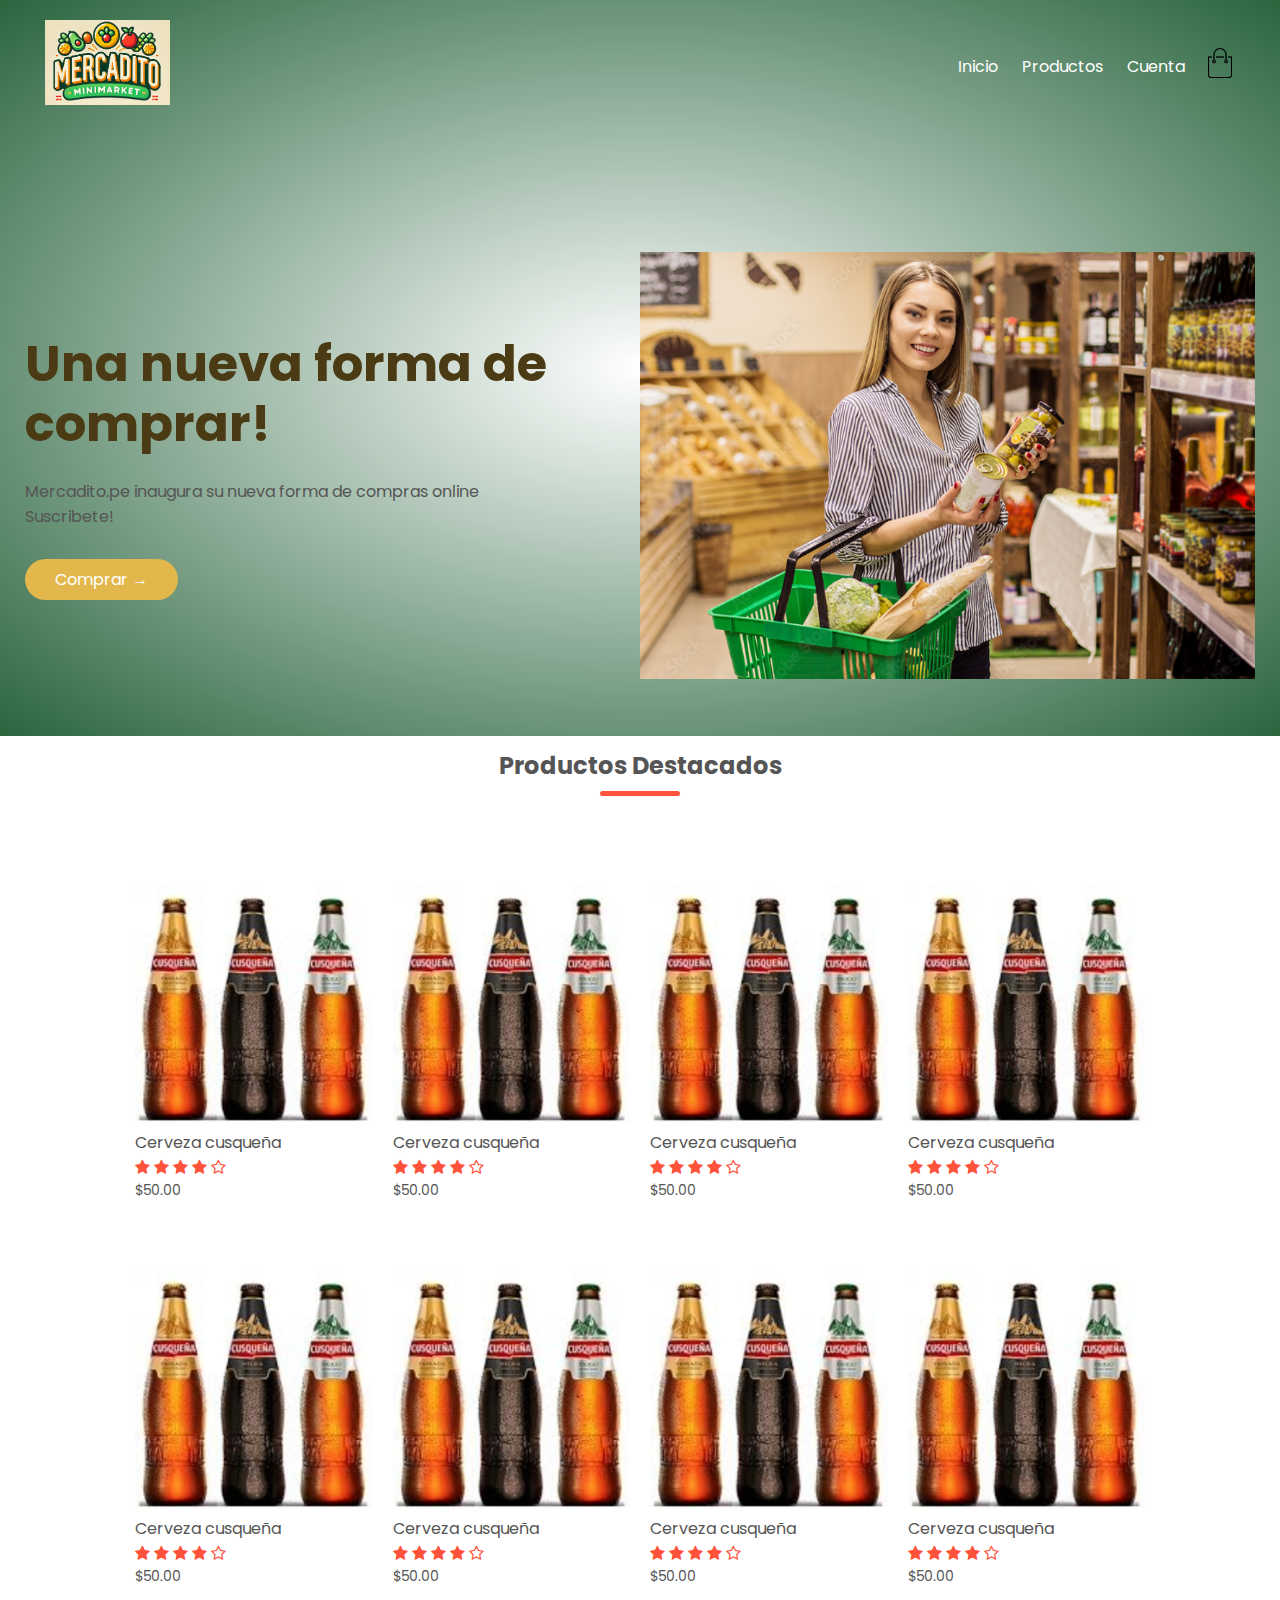
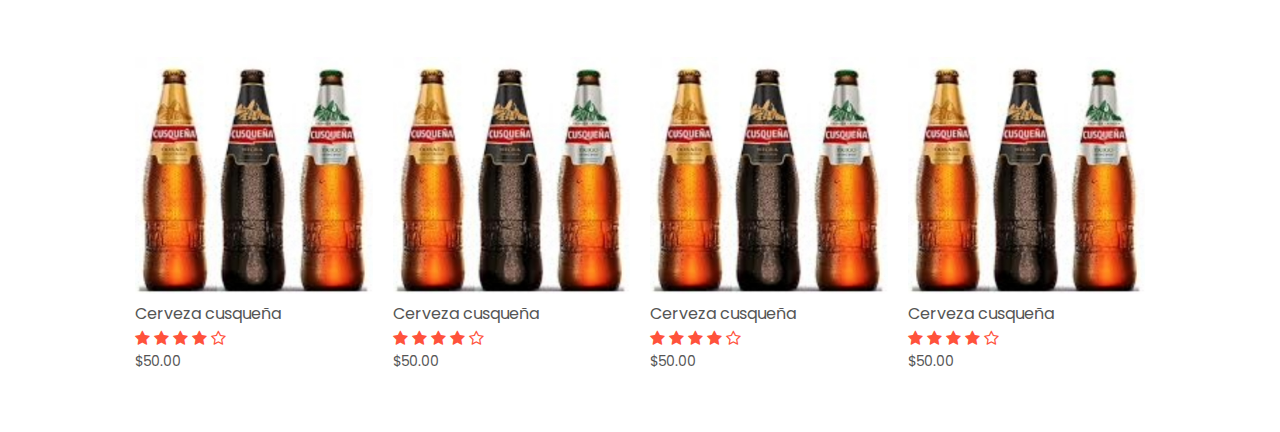
==== index.html @ 27a2b7d8 "se añadio la seccion de productos destacados, se altero el CSS para que pueda funcionar de acuerdo a" ====
<!DOCTYPE html>
<html lang="en">

<head>
    <meta charset="UTF-8">
    <meta name="viewport" content="width=device-width, initial-scale=1.0">
    <title>RedStore | Ecommerce Website Design</title>
    <link rel="stylesheet" href="style.css">
    <link href="https://fonts.googleapis.com/css2?family=Poppins:wght@300;400;500;600;700&display=swap"
        rel="stylesheet">
    <link rel="stylesheet" href="https://stackpath.bootstrapcdn.com/font-awesome/4.7.0/css/font-awesome.min.css">
</head>

<body>
    
    <div class="header">
        <div class="container">
            <div class="navbar">
                <div class="logo">
                    <a href="index.html"><img src="img/logo_corto.png" alt="logo" width="125px"></a>
                </div>
                <nav>
                    <ul id="MenuItems">
                        <li><a href="index.html">Inicio</a></li>
                        <li><a href="products.html">Productos</a></li>
                        <li><a href="account.html">Cuenta</a></li>
                    </ul>
                </nav>
                <a href="cart.html"><img src="img/cart.png" width="30px" height="30px"></a>
                <img src="img/menu.png" class="menu-icon" onclick="menutoggle()">
            </div>
            <div class="row">
                <div class="col-2">
                    <h1>Una nueva forma de comprar!</h1>
                    <p>Mercadito.pe inaugura su nueva forma de compras online<p>Suscribete!</p></p>
                    <a href="" class="btn">Comprar &#8594;</a>
                </div>
                <div class="col-2">
                    <img src="img/senora_comprando.png">
                </div>
            </div>
        </div>
    </div>

<!-- Featured Products -->

<div class="small-container">
    <h2 class="title">Productos Destacados</h2>
    <div class="row">
        <div class="col-4">
            <a href="product_details.html"><img src="img/cervezas.jpg"></a>
            <h4>Cerveza cusqueña</h4>
            <div class="rating">
                <i class="fa fa-star"></i>
                <i class="fa fa-star"></i>
                <i class="fa fa-star"></i>
                <i class="fa fa-star"></i>
                <i class="fa fa-star-o"></i>
            </div>
            <p>$50.00</p>
        </div>
        <div class="col-4">
            <a href="product_details.html"><img src="img/cervezas.jpg"></a>
            <h4>Cerveza cusqueña</h4>
            <div class="rating">
                <i class="fa fa-star"></i>
                <i class="fa fa-star"></i>
                <i class="fa fa-star"></i>
                <i class="fa fa-star"></i>
                <i class="fa fa-star-o"></i>
            </div>
            <p>$50.00</p>
        </div>
        <div class="col-4">
            <a href="product_details.html"><img src="img/cervezas.jpg"></a>
            <h4>Cerveza cusqueña</h4>
            <div class="rating">
                <i class="fa fa-star"></i>
                <i class="fa fa-star"></i>
                <i class="fa fa-star"></i>
                <i class="fa fa-star"></i>
                <i class="fa fa-star-o"></i>
            </div>
            <p>$50.00</p>
        </div>
        <div class="col-4">
            <a href="product_details.html"><img src="img/cervezas.jpg"></a>
            <h4>Cerveza cusqueña</h4>
            <div class="rating">
                <i class="fa fa-star"></i>
                <i class="fa fa-star"></i>
                <i class="fa fa-star"></i>
                <i class="fa fa-star"></i>
                <i class="fa fa-star-o"></i>
            </div>
            <p>$50.00</p>
        </div>
    </div>

    <div class="row">
        <div class="col-4">
            <a href="product_details.html"><img src="img/cervezas.jpg"></a>
            <h4>Cerveza cusqueña</h4>
            <div class="rating">
                <i class="fa fa-star"></i>
                <i class="fa fa-star"></i>
                <i class="fa fa-star"></i>
                <i class="fa fa-star"></i>
                <i class="fa fa-star-o"></i>
            </div>
            <p>$50.00</p>
        </div>
        <div class="col-4">
            <a href="product_details.html"><img src="img/cervezas.jpg"></a>
            <h4>Cerveza cusqueña</h4>
            <div class="rating">
                <i class="fa fa-star"></i>
                <i class="fa fa-star"></i>
                <i class="fa fa-star"></i>
                <i class="fa fa-star"></i>
                <i class="fa fa-star-o"></i>
            </div>
            <p>$50.00</p>
        </div>
        <div class="col-4">
            <a href="product_details.html"><img src="img/cervezas.jpg"></a>
            <h4>Cerveza cusqueña</h4>
            <div class="rating">
                <i class="fa fa-star"></i>
                <i class="fa fa-star"></i>
                <i class="fa fa-star"></i>
                <i class="fa fa-star"></i>
                <i class="fa fa-star-o"></i>
            </div>
            <p>$50.00</p>
        </div>
        <div class="col-4">
            <a href="product_details.html"><img src="img/cervezas.jpg"></a>
            <h4>Cerveza cusqueña</h4>
            <div class="rating">
                <i class="fa fa-star"></i>
                <i class="fa fa-star"></i>
                <i class="fa fa-star"></i>
                <i class="fa fa-star"></i>
                <i class="fa fa-star-o"></i>
            </div>
            <p>$50.00</p>
        </div>
    </div>
    <div class="row">
        <div class="col-4">
            <a href="product_details.html"><img src="img/cervezas.jpg"></a>
            <h4>Cerveza cusqueña</h4>
            <div class="rating">
                <i class="fa fa-star"></i>
                <i class="fa fa-star"></i>
                <i class="fa fa-star"></i>
                <i class="fa fa-star"></i>
                <i class="fa fa-star-o"></i>
            </div>
            <p>$50.00</p>
        </div>
        <div class="col-4">
            <a href="product_details.html"><img src="img/cervezas.jpg"></a>
            <h4>Cerveza cusqueña</h4>
            <div class="rating">
                <i class="fa fa-star"></i>
                <i class="fa fa-star"></i>
                <i class="fa fa-star"></i>
                <i class="fa fa-star"></i>
                <i class="fa fa-star-o"></i>
            </div>
            <p>$50.00</p>
        </div>
        <div class="col-4">
            <a href="product_details.html"><img src="img/cervezas.jpg"></a>
            <h4>Cerveza cusqueña</h4>
            <div class="rating">
                <i class="fa fa-star"></i>
                <i class="fa fa-star"></i>
                <i class="fa fa-star"></i>
                <i class="fa fa-star"></i>
                <i class="fa fa-star-o"></i>
            </div>
            <p>$50.00</p>
        </div>
        <div class="col-4">
            <a href="product_details.html"><img src="img/cervezas.jpg"></a>
            <h4>Cerveza cusqueña</h4>
            <div class="rating">
                <i class="fa fa-star"></i>
                <i class="fa fa-star"></i>
                <i class="fa fa-star"></i>
                <i class="fa fa-star"></i>
                <i class="fa fa-star-o"></i>
            </div>
            <p>$50.00</p>
        </div>
    </div>
</div>


    <!-- javascript -->

    <script>
        var MenuItems = document.getElementById("MenuItems");
        MenuItems.style.maxHeight = "0px";
        function menutoggle() {
            if (MenuItems.style.maxHeight == "0px") {
                MenuItems.style.maxHeight = "200px"
            }
            else {
                MenuItems.style.maxHeight = "0px"
            }
        }
    </script>

</body>

</html>
---- style.css ----
*{
    margin: 0;
    padding: 0;
    box-sizing: border-box;
}

body{
    font-family: 'Poppins', sans-serif;
}

.navbar
{
    display: flex;
    align-items: center;
    padding: 20px;
}

nav{
    flex: 1;
    text-align: right;
}
nav ul{
    display: inline-block;
    list-style-type: none;
}
nav ul li{
    display: inline-block;
    margin-right: 20px;
}
a{
    text-decoration: none;
    color: white;
}
p{
    color: #555;
}
.container{
    max-width: 1300px;
    margin: auto;
    padding-left: 25px;
    padding-right: 25px;
}
.row{
    display: flex;
    align-items: center;
    flex-wrap: wrap;
    justify-content: space-around;
}
.col-2{
    flex-basis: 50%;
    min-width: 300px;
}
.col-2 img{
    max-width: 100%;
    padding: 50px 0;
}
.col-2 h1{
    font-size: 50px;
    line-height: 60px;
    margin: 25px 0;
    color: #4b3b14;
}
.btn{
    display: inline-block;
    background: #E2B84C;
    color: white;
    padding: 8px 30px;
    margin: 30px 0;
    border-radius: 30px;
    transition: background 0.5s;
}
.btn:hover{
    background: #563434;
}
.header{
    background: radial-gradient(#fff,#2A653E);
}
.header .row{
    margin-top: 70px;
}
.categories{
    margin: 70px 0;
}
.col-3{
    flex-basis: 30%;
    min-width: 250px;
    margin-bottom: 30px;
}
.col-3 img{
    width: 100%;
}
.small-container{
    max-width: 1080px;
    margin: auto;
    padding-left: 25px;
    padding-right: 25px;
}
.col-4{
    flex-basis: 25%;
    padding: 10px;
    min-width: 200px;
    margin-bottom: 50px;
    transition: transform 0.5s;
}
.col-4 img{
    width: 100%;
}
.title{
    text-align: center;
    margin: 0 auto 80px;
    position: relative;
    line-height: 60px;
    color: #555;
}
.title::after{
    content: '';
    background: #ff523b;
    width: 80px;
    height: 5px;
    border-radius: 5px;
    position: absolute;
    bottom: 0;
    left: 50%;
    transform: translateX(-50%);
}
h4{
    color: #555;
    font-weight: normal;
}
.col-4 p{
    font-size: 14px;
}
.rating .fa{
    color: #ff523b;
}
.col-4:hover{
    transform: translateY(-5px);
}
/* Offer */
.offer{
    background: radial-gradient(#fff, #ffd6d6);
    margin-top: 80px;
    padding: 30px 0;
}
.col-2 .offer-img{
    padding: 50px;
}
small{
    color: #555;
}

/* Testimonial */
.testimonial{
    margin-top: 100px;
}
.testimonial .col-3{
    text-align: center;
    padding: 40px 20px;
    box-shadow: 0 0 20px 0px rgba(0, 0, 0, 0.1);
    cursor: pointer;
    transition: transform 0.5s;
}
.testimonial .col-3 img{
    width: 50px;
    margin-top: 20px;
    border-radius: 50%;
}
.testimonial .col-3:hover{
    transform: translateY(-10px);
}
.fa.fa-quote-left{
    font-size: 34px;
    color: #ff523b;
}
.col-3 p{
    font-size: 12px;
    margin: 12px 0;
    color: #777;
}
.testimonial .col-3 h3{
    font-weight: 600;
    color: #555;
    font-size: 16px;
}
/* Brands */
.brands{
    margin: 100px auto;
}
.col-5{
    width: 160px;
}
.col-5 img{
    width: 100%;
    cursor: pointer;
    filter: grayscale(100%);
}
.col-5 img:hover{
    filter: grayscale(0);
}
/* Footer */
.footer{
    background: black;
    color: #8a8a8a;
    font-size: 14px;
    padding: 60px 0 20px;
}
.footer p{
    color: #8a8a8a;
}
.footer h3{
    color: #fff;
    margin-bottom: 20px;
}
.footer-col-1, .footer-col-2, .footer-col-3, .footer-col-4{
    min-width: 250px;
    margin-bottom: 20px;
}
.footer-col-1{
    flex-basis: 30%;
}
.footer-col-2{
    flex: 1;
    text-align: center;
}
.footer-col-2 img{
    width: 180px;
    margin-bottom: 20px;
}
.footer-col-3, .footer-col-4{
    flex-basis: 12%;
    text-align: center;
}
ul{
    list-style-type: none;
}
.app-logo{
    margin-top: 20px;
}
.app-logo img{
    width: 140px;
}
.footer hr{
    border: none;
    background: #b5b5b5;
    height: 1px;
    margin: 20px 0;
}
.copyright{
    text-align: center;
}
.menu-icon{
    width: 28px;
    margin-left: 20px;
    display: none;
}

/* All Products */
.row-2{
    justify-content: space-between;
    margin: 100px auto 50px;
}
select{
    border: 1px solid #ff523b;
    padding: 5px;
}
select:focus{
    outline: none;
}
.page-btn{
    margin: 0 auto 80px;
}
.page-btn span{
    display: inline-block;
    border: 1px solid #ff523b;
    margin-left: 10px;
    width: 40px;
    height: 40px;
    text-align: center;
    line-height: 40px;
    cursor: pointer;
}
.page-btn span:hover{
    background: #ff523b;
    color: white;
}

/* Single Product */
.single-product{
    margin-top: 80px;
}
.single-product .col-2 img{
    padding: 0;
}
.single-product .col-2{
    padding: 20px;
}
.single-product h4{
    margin: 20px 0;
    font-size: 22px;
    font-weight: bold;
}
.single-product select{
    display: block;
    padding: 10px;
    margin-top: 20px;
}
.single-product input{
    width: 50px;
    height: 40px;
    padding-left: 10px;
    font-size: 20px;
    margin-left: 10px;
    border: 1px solid #ff523b;
    margin-right: 10px;
}
input:focus{
    outline: none;
}
.single-product .fa{
    color: #ff523b;
    margin-left: 10px;
}
.small-img-row{
    display: flex;
    justify-content: space-between;
}
.small-img-col{
    flex-basis: 24%;
    cursor: pointer;
}

/* Cart Items */
.cart-page{
    margin: 80px auto;
}
table{
    width: 100%;
    border-collapse: collapse;
}
.cart-info{
    display: flex;
    flex-wrap: wrap;
}
th{
    text-align: left;
    padding: 5px;
    color: #fff;
    background: #ff523b;
    font-weight: normal;
}
td{
    padding: 10px 5px;
}
td input{
    width: 40px;
    height: 30px;
    padding: 5px;
}
td a{
    color: #ff523b;
    font-size: 12px;
}
td img{
    width: 80px;
    height: 80px;
    margin-right: 10px;
}
.total-price{
    display: flex;
    justify-content: flex-end;
}
.total-price table{
    border-top: 3px solid #ff523b;
    width: 100%;
    max-width: 400px;
}
td:last-child{
    text-align: right;
}
th:last-child{
    text-align: right;
}

/* Account page */
.account-page{
    padding: 50px 0;
    background: radial-gradient(#fff, #ffd6d6);
}
.form-container{
    background: #fff;
    width: 300px;
    height: 400px;
    position: relative;
    text-align: center;
    padding: 20px 0;
    margin: auto;
    box-shadow: 0 0 20px 0px rgba(0, 0, 0, 0.1);
    overflow: hidden;
}
.form-container span{
    font-weight: bold;
    padding: 0 10px;
    color: #555;
    cursor: pointer;
    width: 100px;
    display: inline-block;
}
.form-btn{
    display: inline-block;
}
.form-container form{
    max-width: 300px;
    padding: 0 20px;
    position: absolute;
    top: 130px;
    transition: transform 1s;
}
form input{
    width: 100%;
    height: 30px;
    margin: 10px 0;
    padding: 0 10px;
    border: 1px solid #ccc;
}
form .btn{
    width: 100%;
    border: none;
    cursor: pointer;
    margin: 10px 0;
}
form .btn:focus{
    outline: none;
}
#LoginForm{
    left: -300px;
}
#RegForm{
    left: 0;
}
form a{
    font-size: 12px;
}
#Indicator{
    width: 100px;
    border: none;
    background: #ff523b;
    height: 3px;
    margin-top: 8px;
    transform: translateX(100px);
    transition: transform 1s;
}

/* Media query for menu */
@media only screen and (max-width: 800px){

    nav ul{
        position: absolute;
        top: 70px;
        left: 0;
        background: #333;
        width: 100%;
        overflow: hidden;
        transition: max-height 0.5s;
    }
    nav ul li{
        display: block;
        margin-right: 50px;
        margin-top: 10px;
        margin-bottom: 10px;
    }
    nav ul li a{
        color: white;
    }
    .menu-icon{
        display: block;
        cursor: pointer;
    }
}

/* Media query for 600 screen size */
@media only screen and (max-width: 600px){

    .row{
        text-align: center;
    }
    .col-2, .col-3, .col-4{
        flex-basis: 100%;
    }
    .single-product .row{
        text-align: left;
    }
    .single-product .col-2{
        padding: 20px 0;
    }
    .single-product h1{
        font-size: 26px;
        line-height: 32px;
    }
    .cart-info p{
        display: none;
    }
}
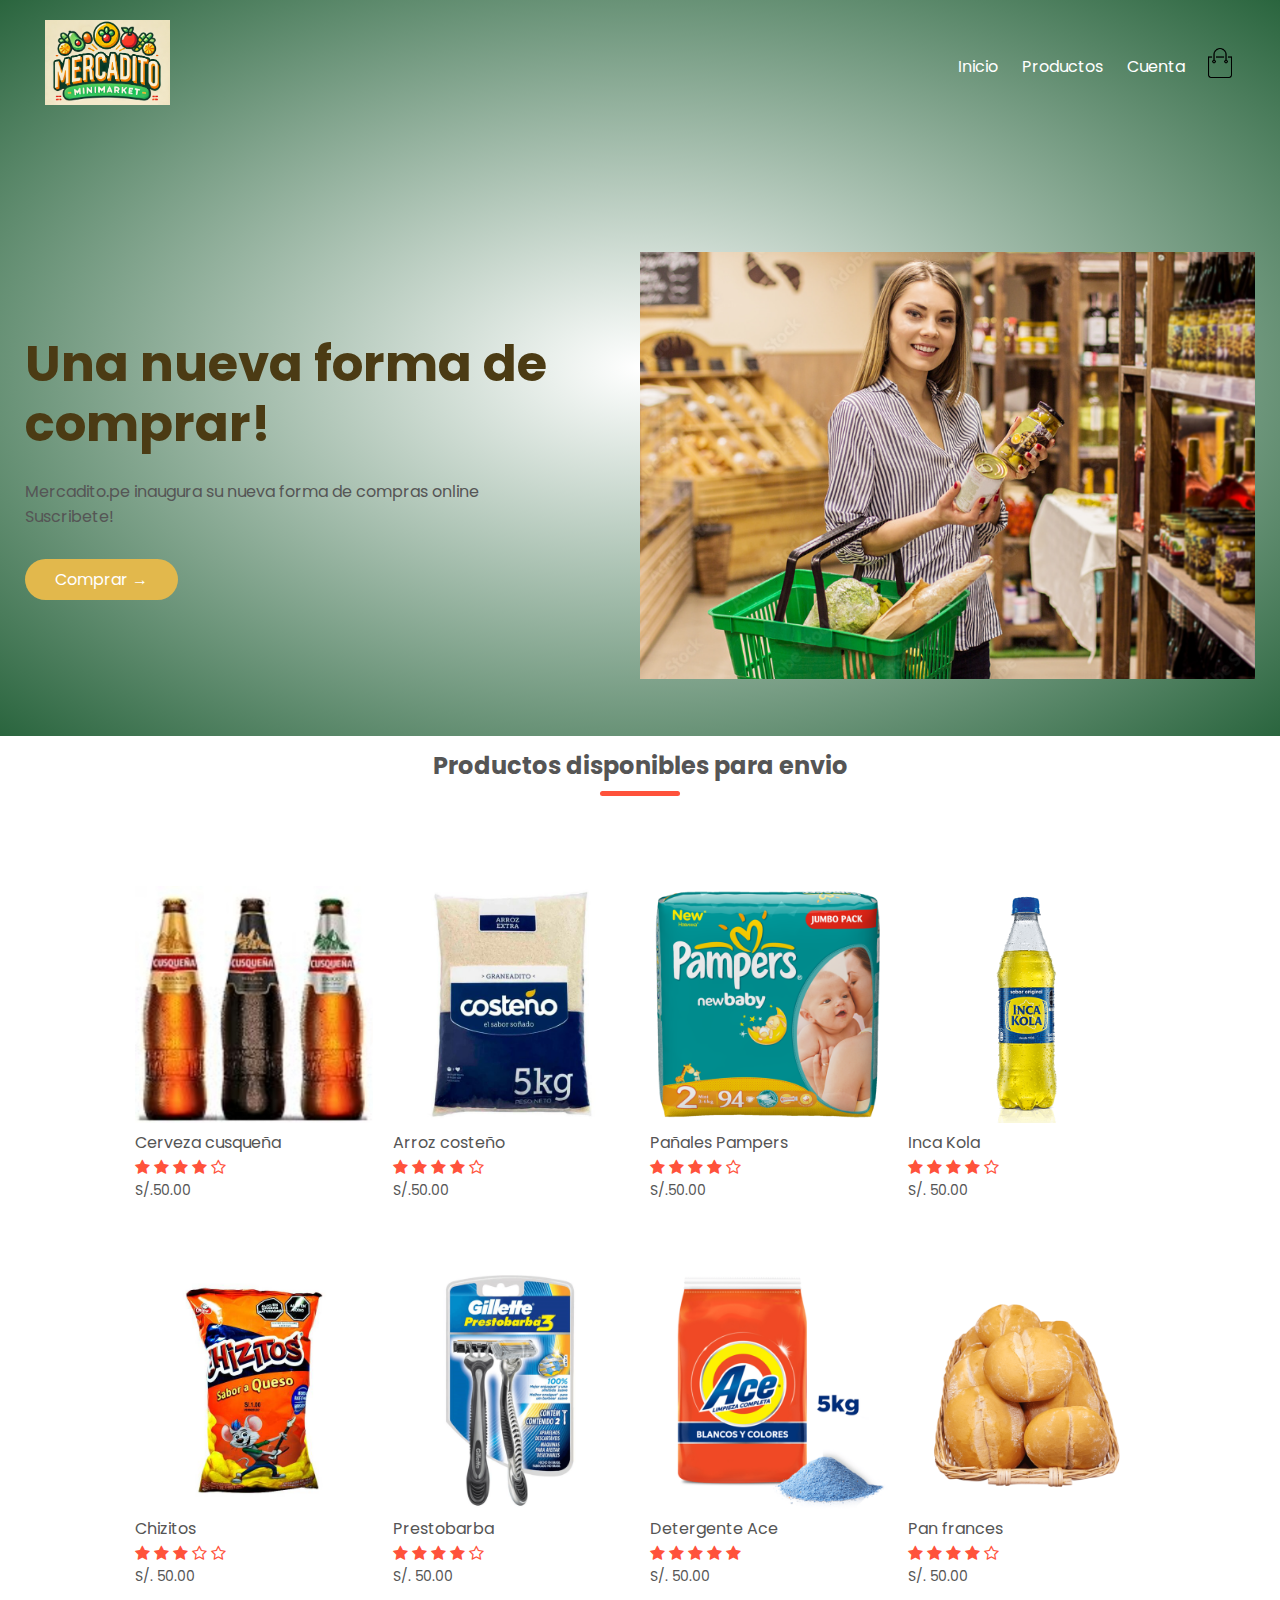
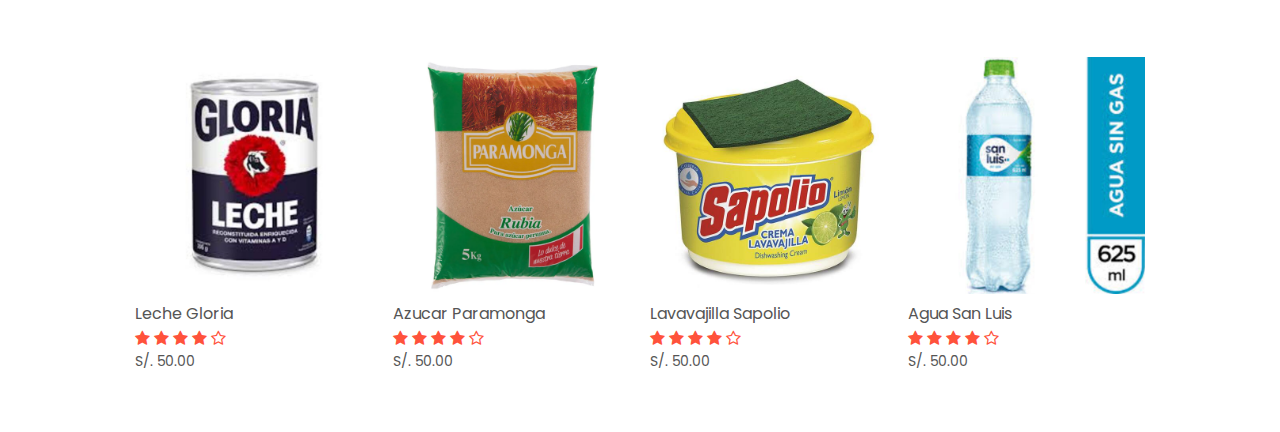
==== commit 9049cec1: "se añadieron nuevas imagenes para completar los productos, se cambiaron los titulos y temporalmente " ====
--- a/index.html
+++ b/index.html
@@ -4,7 +4,7 @@
 <head>
     <meta charset="UTF-8">
     <meta name="viewport" content="width=device-width, initial-scale=1.0">
-    <title>RedStore | Ecommerce Website Design</title>
+    <title>mercadito.pe</title>
     <link rel="stylesheet" href="style.css">
     <link href="https://fonts.googleapis.com/css2?family=Poppins:wght@300;400;500;600;700&display=swap"
         rel="stylesheet">
@@ -45,7 +45,7 @@
 <!-- Featured Products -->
 
 <div class="small-container">
-    <h2 class="title">Productos Destacados</h2>
+    <h2 class="title">Productos disponibles para envio</h2>
     <div class="row">
         <div class="col-4">
             <a href="product_details.html"><img src="img/cervezas.jpg"></a>
@@ -57,144 +57,144 @@
                 <i class="fa fa-star"></i>
                 <i class="fa fa-star-o"></i>
             </div>
-            <p>$50.00</p>
-        </div>
-        <div class="col-4">
-            <a href="product_details.html"><img src="img/cervezas.jpg"></a>
-            <h4>Cerveza cusqueña</h4>
-            <div class="rating">
-                <i class="fa fa-star"></i>
-                <i class="fa fa-star"></i>
-                <i class="fa fa-star"></i>
-                <i class="fa fa-star"></i>
-                <i class="fa fa-star-o"></i>
-            </div>
-            <p>$50.00</p>
-        </div>
-        <div class="col-4">
-            <a href="product_details.html"><img src="img/cervezas.jpg"></a>
-            <h4>Cerveza cusqueña</h4>
-            <div class="rating">
-                <i class="fa fa-star"></i>
-                <i class="fa fa-star"></i>
-                <i class="fa fa-star"></i>
-                <i class="fa fa-star"></i>
-                <i class="fa fa-star-o"></i>
-            </div>
-            <p>$50.00</p>
-        </div>
-        <div class="col-4">
-            <a href="product_details.html"><img src="img/cervezas.jpg"></a>
-            <h4>Cerveza cusqueña</h4>
-            <div class="rating">
-                <i class="fa fa-star"></i>
-                <i class="fa fa-star"></i>
-                <i class="fa fa-star"></i>
-                <i class="fa fa-star"></i>
-                <i class="fa fa-star-o"></i>
-            </div>
-            <p>$50.00</p>
+            <p>S/.50.00</p>
+        </div>
+        <div class="col-4">
+            <a href="product_details.html"><img src="img/arroz.jpg"></a>
+            <h4>Arroz costeño</h4>
+            <div class="rating">
+                <i class="fa fa-star"></i>
+                <i class="fa fa-star"></i>
+                <i class="fa fa-star"></i>
+                <i class="fa fa-star"></i>
+                <i class="fa fa-star-o"></i>
+            </div>
+            <p>S/.50.00</p>
+        </div>
+        <div class="col-4">
+            <a href="product_details.html"><img src="img/pampers.png"></a>
+            <h4>Pañales Pampers</h4>
+            <div class="rating">
+                <i class="fa fa-star"></i>
+                <i class="fa fa-star"></i>
+                <i class="fa fa-star"></i>
+                <i class="fa fa-star"></i>
+                <i class="fa fa-star-o"></i>
+            </div>
+            <p>S/.50.00</p>
+        </div>
+        <div class="col-4">
+            <a href="product_details.html"><img src="img/inca kola.png"></a>
+            <h4>Inca Kola</h4>
+            <div class="rating">
+                <i class="fa fa-star"></i>
+                <i class="fa fa-star"></i>
+                <i class="fa fa-star"></i>
+                <i class="fa fa-star"></i>
+                <i class="fa fa-star-o"></i>
+            </div>
+            <p>S/. 50.00</p>
         </div>
     </div>
 
     <div class="row">
         <div class="col-4">
-            <a href="product_details.html"><img src="img/cervezas.jpg"></a>
-            <h4>Cerveza cusqueña</h4>
-            <div class="rating">
-                <i class="fa fa-star"></i>
-                <i class="fa fa-star"></i>
-                <i class="fa fa-star"></i>
-                <i class="fa fa-star"></i>
-                <i class="fa fa-star-o"></i>
-            </div>
-            <p>$50.00</p>
-        </div>
-        <div class="col-4">
-            <a href="product_details.html"><img src="img/cervezas.jpg"></a>
-            <h4>Cerveza cusqueña</h4>
-            <div class="rating">
-                <i class="fa fa-star"></i>
-                <i class="fa fa-star"></i>
-                <i class="fa fa-star"></i>
-                <i class="fa fa-star"></i>
-                <i class="fa fa-star-o"></i>
-            </div>
-            <p>$50.00</p>
-        </div>
-        <div class="col-4">
-            <a href="product_details.html"><img src="img/cervezas.jpg"></a>
-            <h4>Cerveza cusqueña</h4>
-            <div class="rating">
-                <i class="fa fa-star"></i>
-                <i class="fa fa-star"></i>
-                <i class="fa fa-star"></i>
-                <i class="fa fa-star"></i>
-                <i class="fa fa-star-o"></i>
-            </div>
-            <p>$50.00</p>
-        </div>
-        <div class="col-4">
-            <a href="product_details.html"><img src="img/cervezas.jpg"></a>
-            <h4>Cerveza cusqueña</h4>
-            <div class="rating">
-                <i class="fa fa-star"></i>
-                <i class="fa fa-star"></i>
-                <i class="fa fa-star"></i>
-                <i class="fa fa-star"></i>
-                <i class="fa fa-star-o"></i>
-            </div>
-            <p>$50.00</p>
+            <a href="product_details.html"><img src="img/chizitos.jpg"></a>
+            <h4>Chizitos</h4>
+            <div class="rating">
+                <i class="fa fa-star"></i>
+                <i class="fa fa-star"></i>
+                <i class="fa fa-star"></i>
+                <i class="fa fa-star-o"></i>
+                <i class="fa fa-star-o"></i>
+            </div>
+            <p>S/. 50.00</p>
+        </div>
+        <div class="col-4">
+            <a href="product_details.html"><img src="img/gillete.png"></a>
+            <h4>Prestobarba</h4>
+            <div class="rating">
+                <i class="fa fa-star"></i>
+                <i class="fa fa-star"></i>
+                <i class="fa fa-star"></i>
+                <i class="fa fa-star"></i>
+                <i class="fa fa-star-o"></i>
+            </div>
+            <p>S/. 50.00</p>
+        </div>
+        <div class="col-4">
+            <a href="product_details.html"><img src="img/ace.png"></a>
+            <h4>Detergente Ace</h4>
+            <div class="rating">
+                <i class="fa fa-star"></i>
+                <i class="fa fa-star"></i>
+                <i class="fa fa-star"></i>
+                <i class="fa fa-star"></i>
+                <i class="fa fa-star"></i>
+            </div>
+            <p>S/. 50.00</p>
+        </div>
+        <div class="col-4">
+            <a href="product_details.html"><img src="img/pan.png"></a>
+            <h4>Pan frances</h4>
+            <div class="rating">
+                <i class="fa fa-star"></i>
+                <i class="fa fa-star"></i>
+                <i class="fa fa-star"></i>
+                <i class="fa fa-star"></i>
+                <i class="fa fa-star-o"></i>
+            </div>
+            <p>S/. 50.00</p>
         </div>
     </div>
     <div class="row">
         <div class="col-4">
-            <a href="product_details.html"><img src="img/cervezas.jpg"></a>
-            <h4>Cerveza cusqueña</h4>
-            <div class="rating">
-                <i class="fa fa-star"></i>
-                <i class="fa fa-star"></i>
-                <i class="fa fa-star"></i>
-                <i class="fa fa-star"></i>
-                <i class="fa fa-star-o"></i>
-            </div>
-            <p>$50.00</p>
-        </div>
-        <div class="col-4">
-            <a href="product_details.html"><img src="img/cervezas.jpg"></a>
-            <h4>Cerveza cusqueña</h4>
-            <div class="rating">
-                <i class="fa fa-star"></i>
-                <i class="fa fa-star"></i>
-                <i class="fa fa-star"></i>
-                <i class="fa fa-star"></i>
-                <i class="fa fa-star-o"></i>
-            </div>
-            <p>$50.00</p>
-        </div>
-        <div class="col-4">
-            <a href="product_details.html"><img src="img/cervezas.jpg"></a>
-            <h4>Cerveza cusqueña</h4>
-            <div class="rating">
-                <i class="fa fa-star"></i>
-                <i class="fa fa-star"></i>
-                <i class="fa fa-star"></i>
-                <i class="fa fa-star"></i>
-                <i class="fa fa-star-o"></i>
-            </div>
-            <p>$50.00</p>
-        </div>
-        <div class="col-4">
-            <a href="product_details.html"><img src="img/cervezas.jpg"></a>
-            <h4>Cerveza cusqueña</h4>
-            <div class="rating">
-                <i class="fa fa-star"></i>
-                <i class="fa fa-star"></i>
-                <i class="fa fa-star"></i>
-                <i class="fa fa-star"></i>
-                <i class="fa fa-star-o"></i>
-            </div>
-            <p>$50.00</p>
+            <a href="product_details.html"><img src="img/leche.jpeg"></a>
+            <h4>Leche Gloria</h4>
+            <div class="rating">
+                <i class="fa fa-star"></i>
+                <i class="fa fa-star"></i>
+                <i class="fa fa-star"></i>
+                <i class="fa fa-star"></i>
+                <i class="fa fa-star-o"></i>
+            </div>
+            <p>S/. 50.00</p>
+        </div>
+        <div class="col-4">
+            <a href="product_details.html"><img src="img/azucar.png"></a>
+            <h4>Azucar Paramonga</h4>
+            <div class="rating">
+                <i class="fa fa-star"></i>
+                <i class="fa fa-star"></i>
+                <i class="fa fa-star"></i>
+                <i class="fa fa-star"></i>
+                <i class="fa fa-star-o"></i>
+            </div>
+            <p>S/. 50.00</p>
+        </div>
+        <div class="col-4">
+            <a href="product_details.html"><img src="img/sapolio.jpg"></a>
+            <h4>Lavavajilla Sapolio</h4>
+            <div class="rating">
+                <i class="fa fa-star"></i>
+                <i class="fa fa-star"></i>
+                <i class="fa fa-star"></i>
+                <i class="fa fa-star"></i>
+                <i class="fa fa-star-o"></i>
+            </div>
+            <p>S/. 50.00</p>
+        </div>
+        <div class="col-4">
+            <a href="product_details.html"><img src="img/agua.jpeg"></a>
+            <h4>Agua San Luis</h4>
+            <div class="rating">
+                <i class="fa fa-star"></i>
+                <i class="fa fa-star"></i>
+                <i class="fa fa-star"></i>
+                <i class="fa fa-star"></i>
+                <i class="fa fa-star-o"></i>
+            </div>
+            <p>S/. 50.00</p>
         </div>
     </div>
 </div>
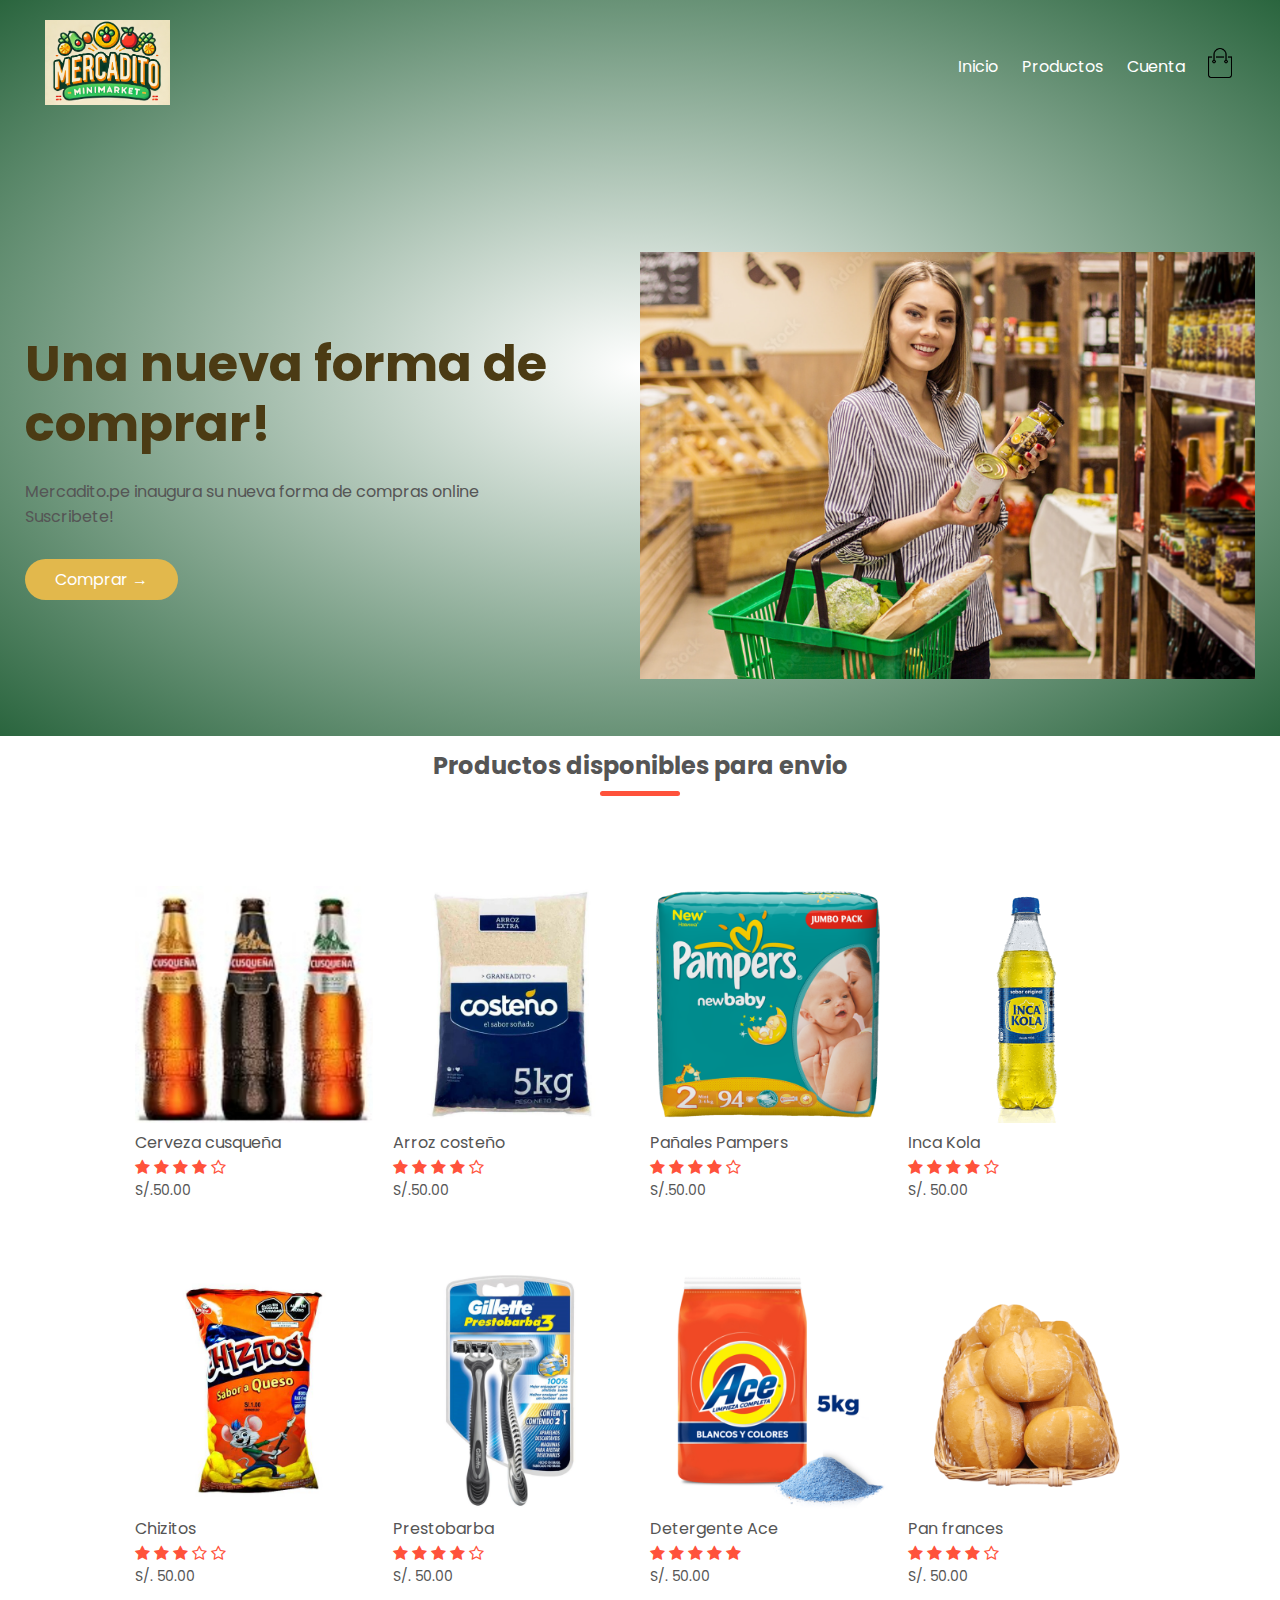
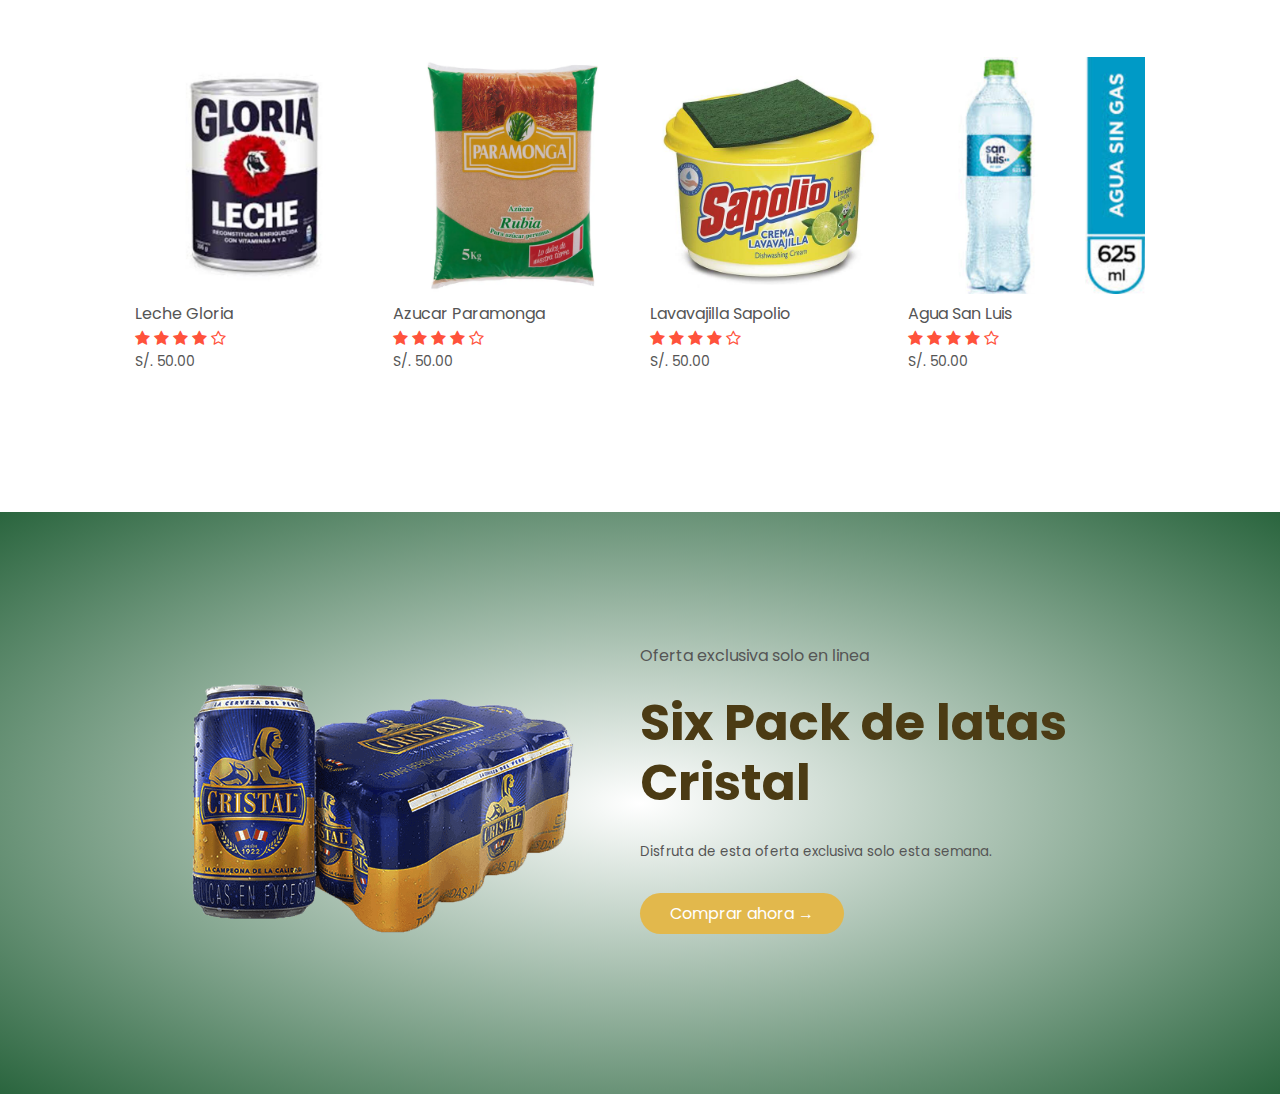
==== commit 6238190a: "se agrego el div de ofertas, se descargo la imagen que servira para esa parte y se corrigio/añadio e" ====
--- a/index.html
+++ b/index.html
@@ -198,7 +198,22 @@
         </div>
     </div>
 </div>
-
+    <!-- Offer -->
+    <div class="offer">
+        <div class="small-container">
+            <div class="row">
+                <div class="col-2">
+                    <img src="img/sixpack.png" class="offer-img">
+                </div>
+                <div class="col-2">
+                    <p>Oferta exclusiva solo en linea</p>
+                    <h1>Six Pack de latas Cristal</h1>
+                    <small>Disfruta de esta oferta exclusiva solo esta semana.<br></small>
+                    <a href="products.html" class="btn">Comprar ahora &#8594;</a>
+                </div>
+            </div>
+        </div>
+    </div>
 
     <!-- javascript -->
 
--- a/style.css
+++ b/style.css
@@ -138,7 +138,7 @@
 }
 /* Offer */
 .offer{
-    background: radial-gradient(#fff, #ffd6d6);
+    background: radial-gradient(#fff, #2A653E);
     margin-top: 80px;
     padding: 30px 0;
 }
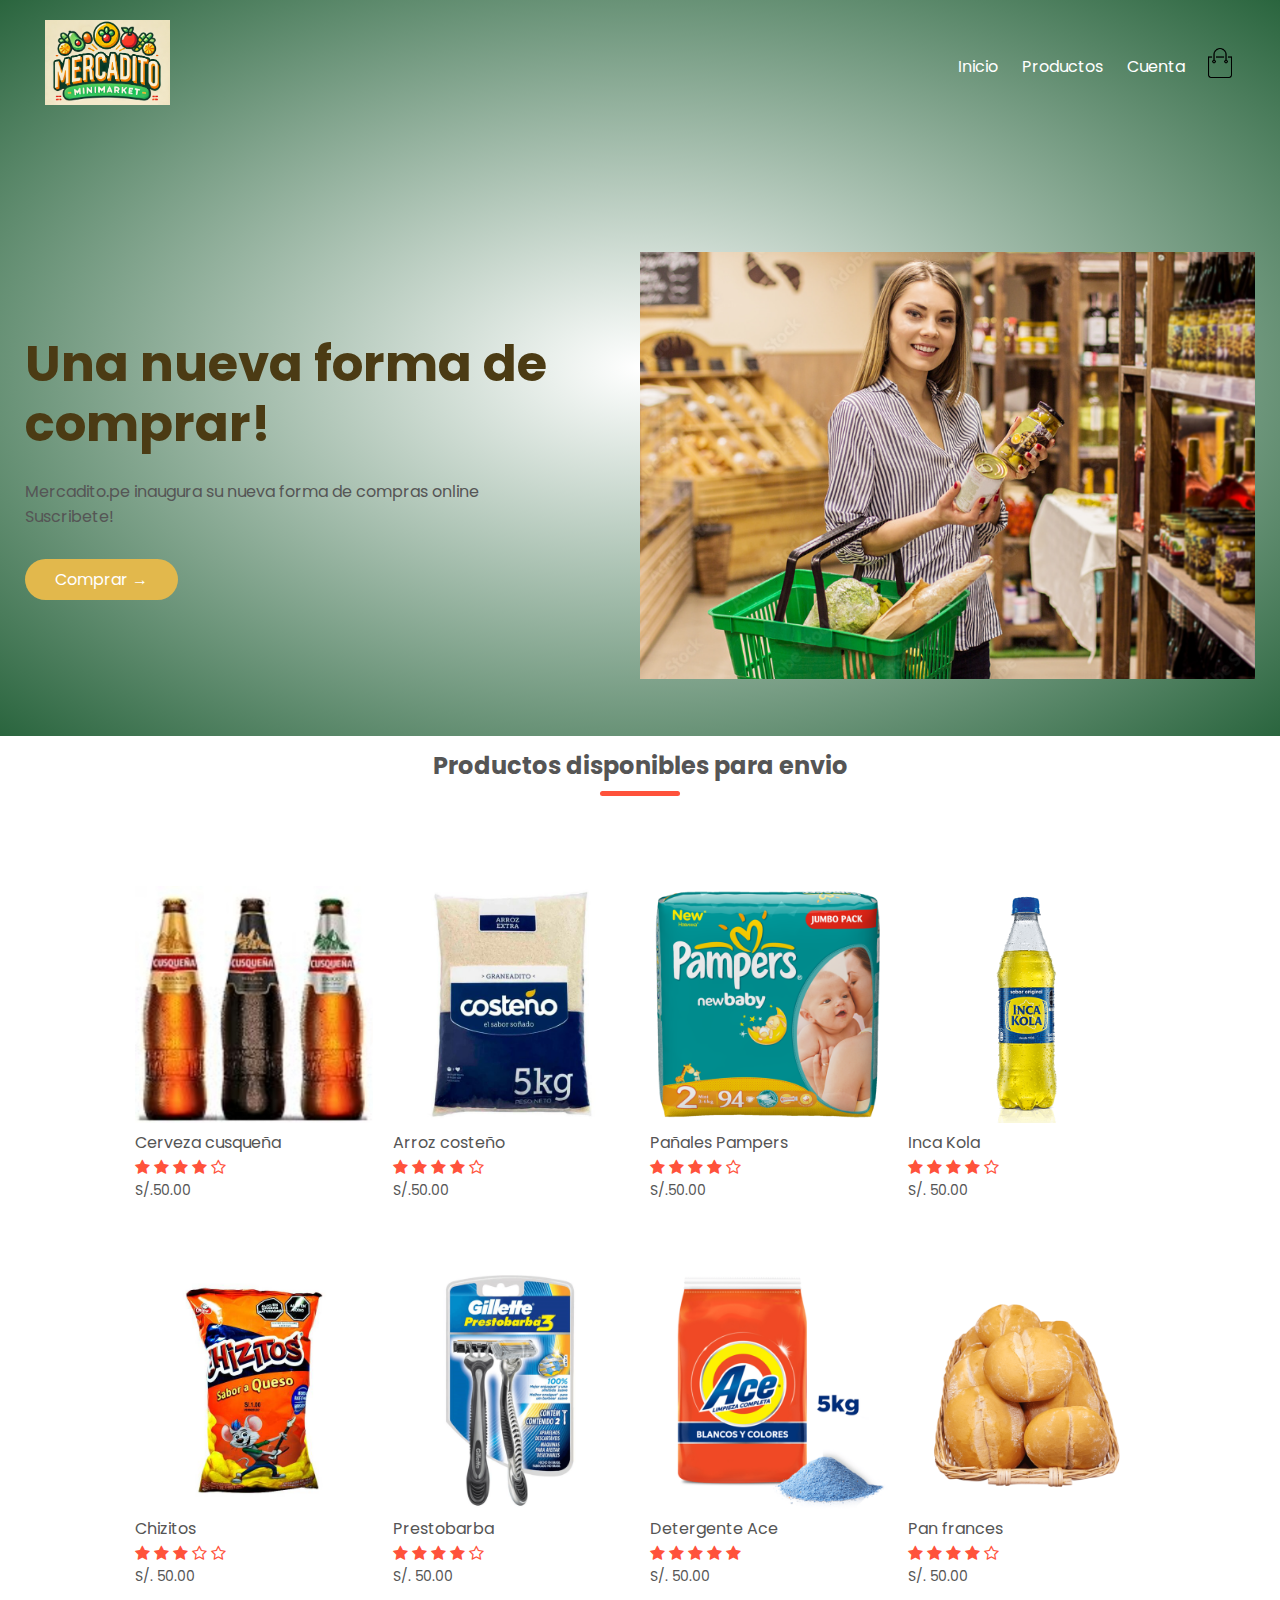
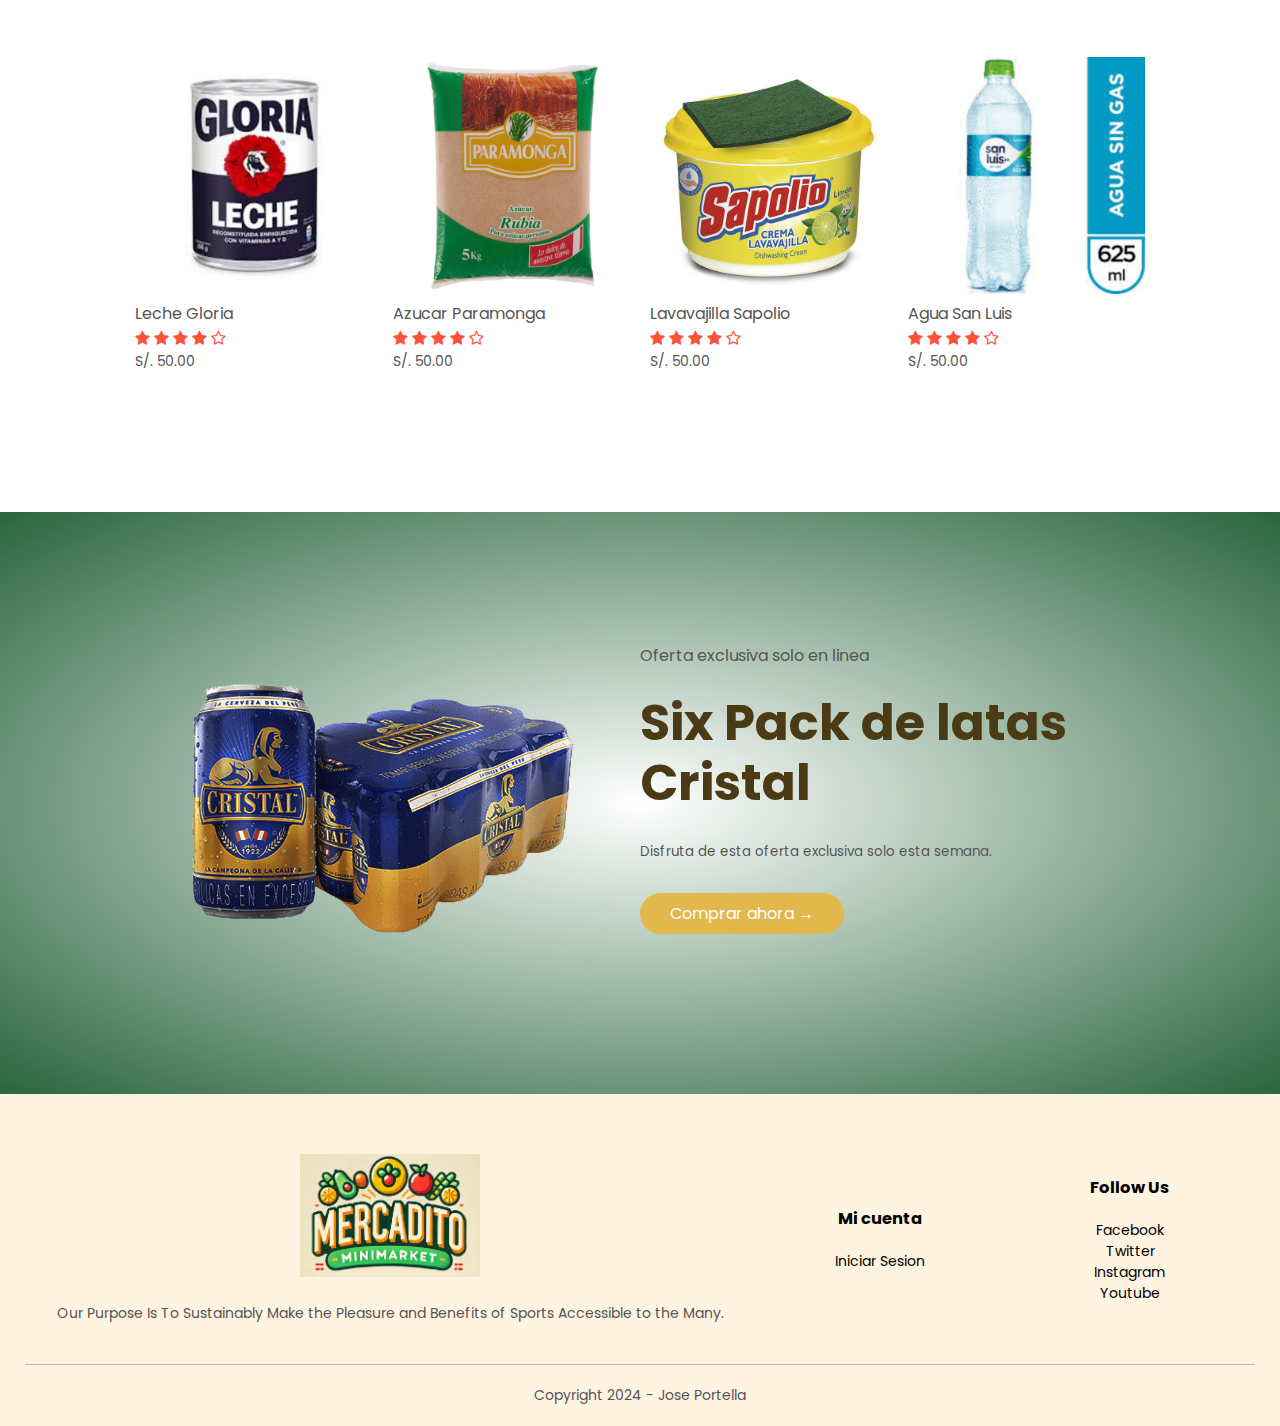
==== commit 6b6328c5: "se agrego el footer de la pagina, se añadio el logo y se añadio la parte de CSS para los estilos del" ====
--- a/index.html
+++ b/index.html
@@ -214,6 +214,37 @@
             </div>
         </div>
     </div>
+
+    <!-- Footer -->
+<div class="footer">
+    <div class="container">
+        <div class="row">
+            <div class="footer-col-2">
+                <img src="img/logo_corto.png">
+                <p>Our Purpose Is To Sustainably Make the Pleasure and Benefits of Sports Accessible to the Many.
+                </p>
+            </div>
+            <div class="footer-col-3">
+                <h3>Mi cuenta</h3>
+                <ul>
+                    <li>Iniciar Sesion</li>
+                    
+                </ul>
+            </div>
+            <div class="footer-col-4">
+                <h3>Follow Us</h3>
+                <ul>
+                    <li>Facebook</li>
+                    <li>Twitter</li>
+                    <li>Instagram</li>
+                    <li>Youtube</li>
+                </ul>
+            </div>
+        </div>
+        <hr>
+        <p class="copyright">Copyright 2024 - Jose Portella</p>
+    </div>
+</div>
 
     <!-- javascript -->
 
--- a/style.css
+++ b/style.css
@@ -199,16 +199,12 @@
 }
 /* Footer */
 .footer{
-    background: black;
-    color: #8a8a8a;
+    background: #FFF4E1;
     font-size: 14px;
     padding: 60px 0 20px;
-}
-.footer p{
-    color: #8a8a8a;
+
 }
 .footer h3{
-    color: #fff;
     margin-bottom: 20px;
 }
 .footer-col-1, .footer-col-2, .footer-col-3, .footer-col-4{
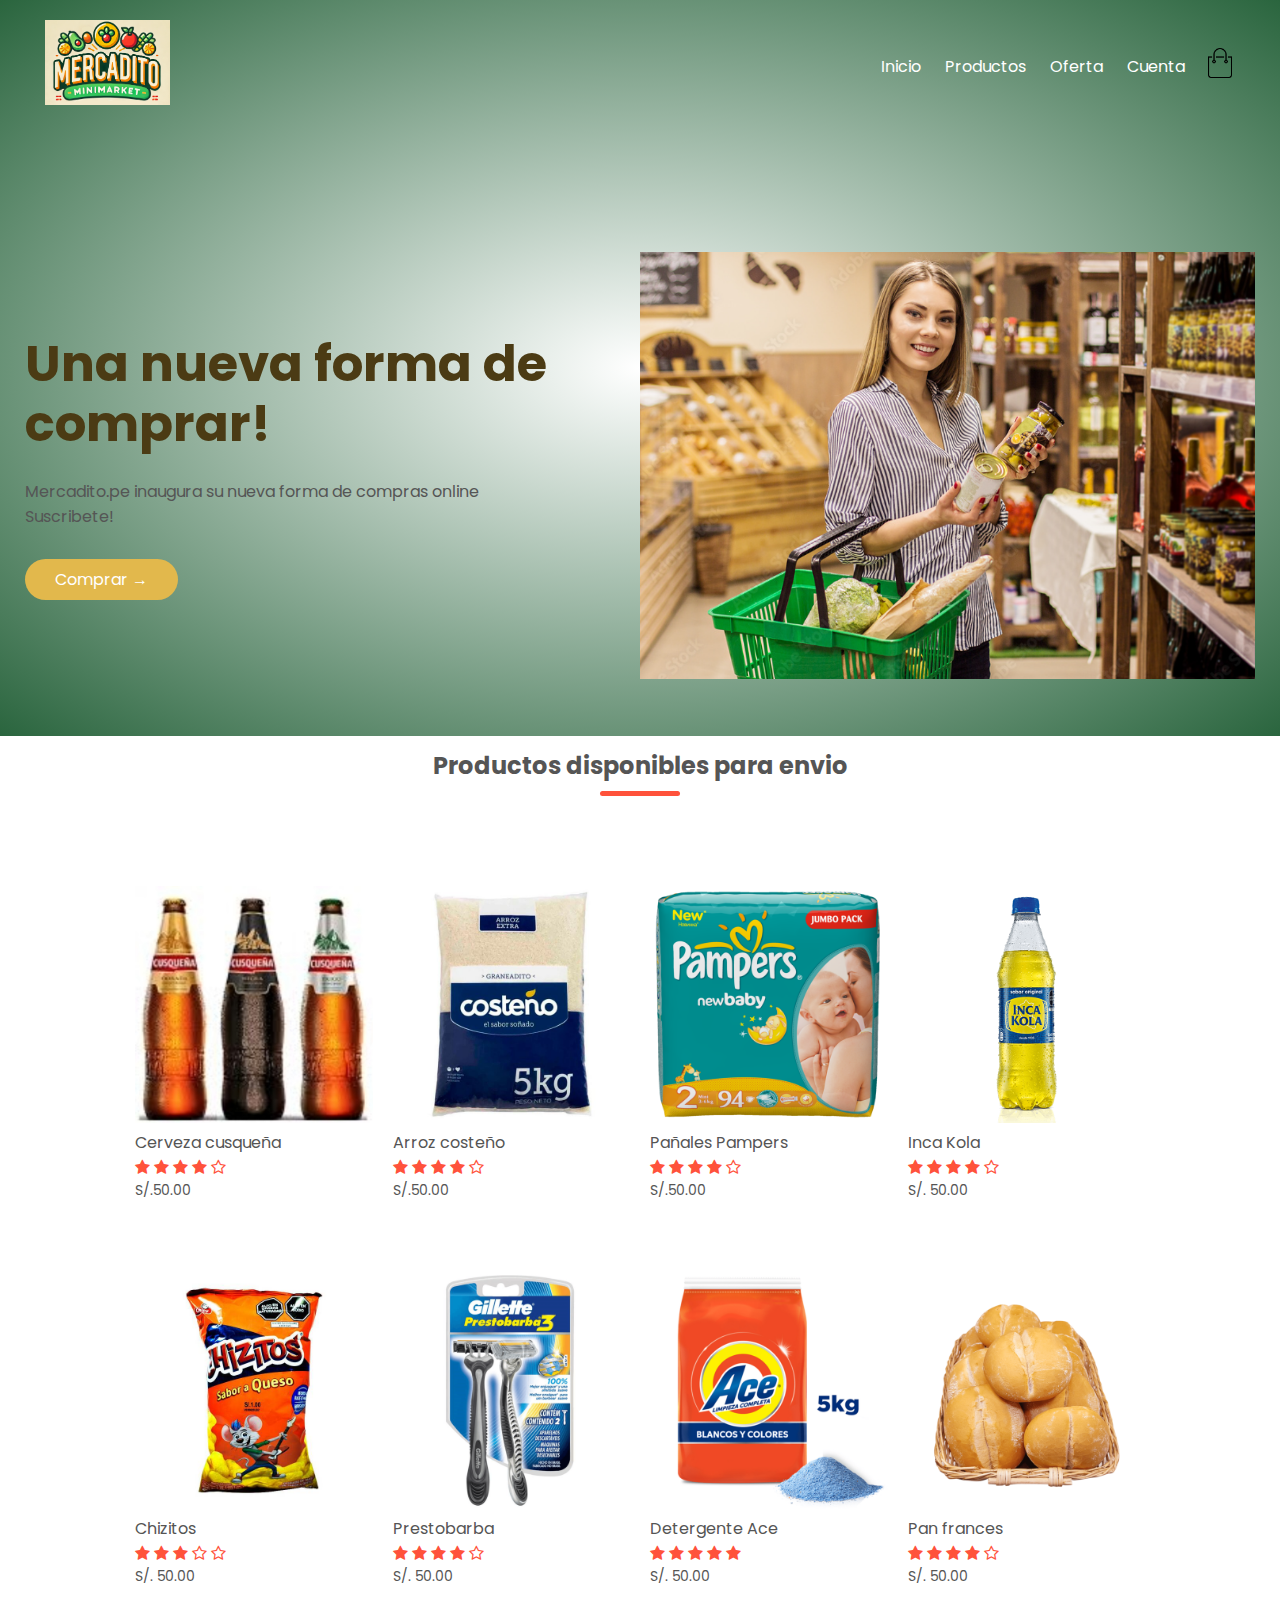
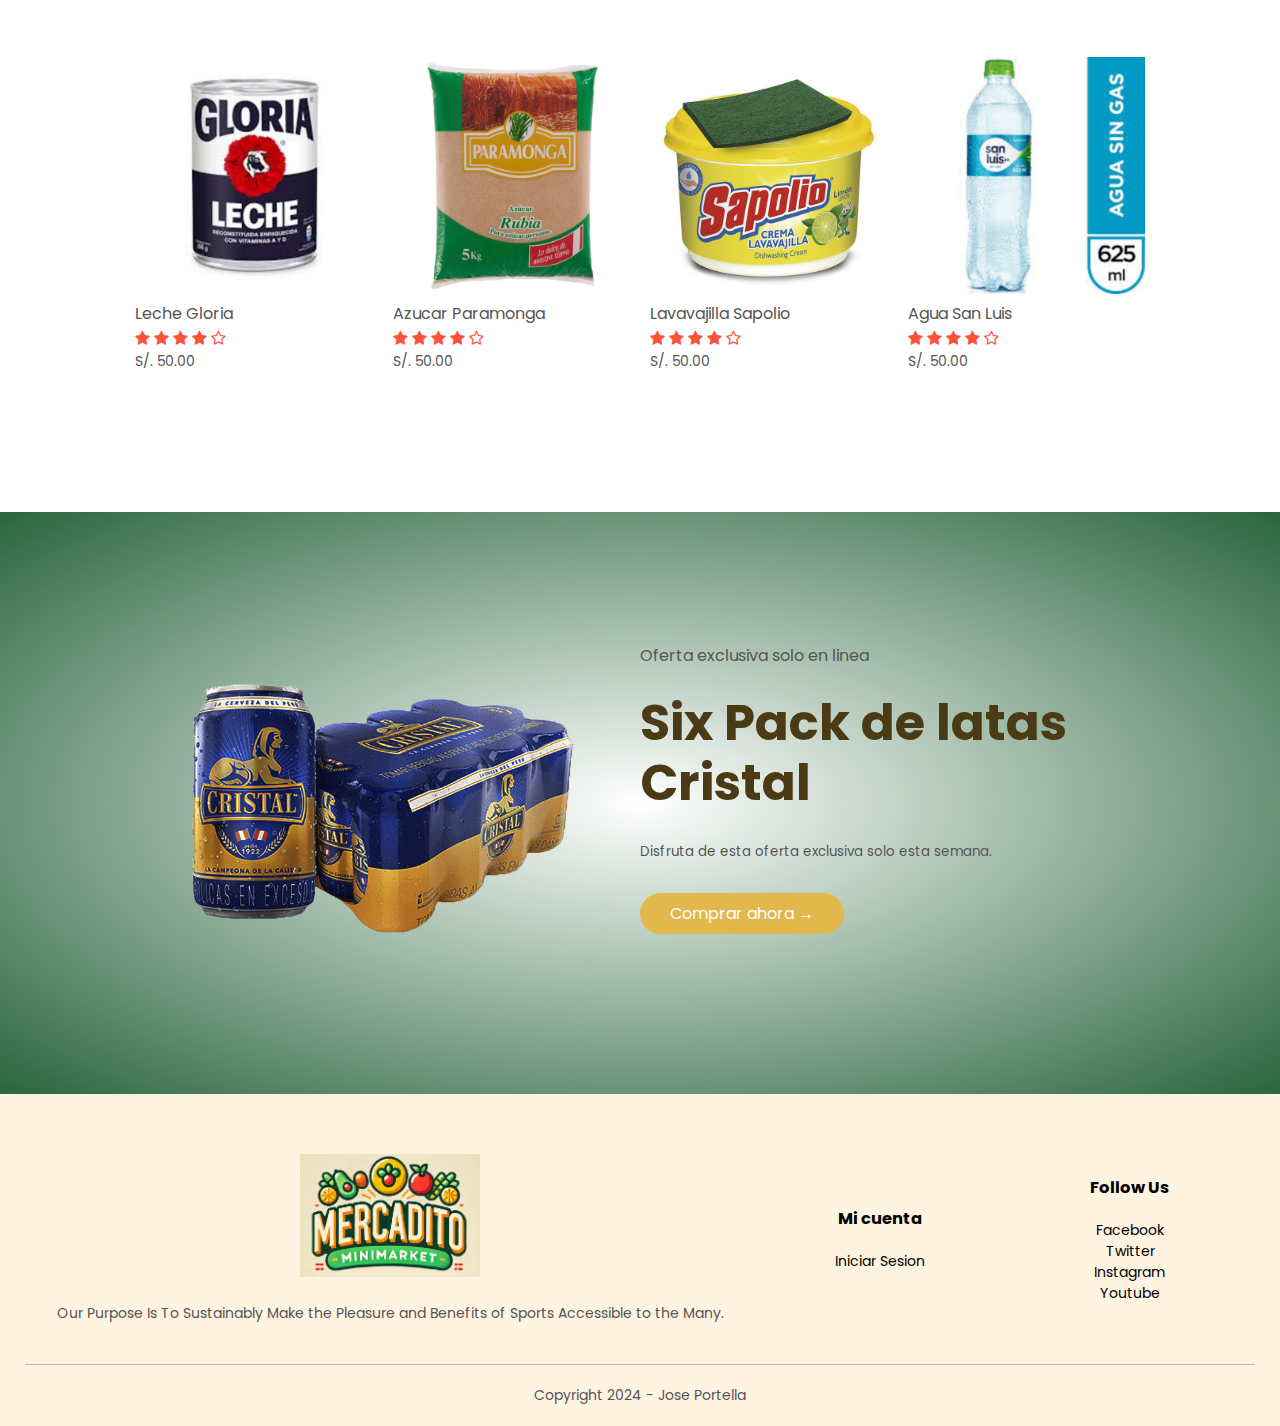
==== commit 15557af6: "se agrego el carrito de compras, se añadio el navbar, footer y se añadio el style-cart.css para los " ====
--- a/index.html
+++ b/index.html
@@ -23,10 +23,11 @@
                     <ul id="MenuItems">
                         <li><a href="index.html">Inicio</a></li>
                         <li><a href="products.html">Productos</a></li>
-                        <li><a href="account.html">Cuenta</a></li>
+                        <li><a href="products.html">Oferta</a></li>
+                        <li><a href="login.html">Cuenta</a></li>
                     </ul>
                 </nav>
-                <a href="cart.html"><img src="img/cart.png" width="30px" height="30px"></a>
+                <a href="carrito.html"><img src="img/cart.png" width="30px" height="30px"></a>
                 <img src="img/menu.png" class="menu-icon" onclick="menutoggle()">
             </div>
             <div class="row">
@@ -215,36 +216,36 @@
         </div>
     </div>
 
-    <!-- Footer -->
-<div class="footer">
-    <div class="container">
-        <div class="row">
-            <div class="footer-col-2">
-                <img src="img/logo_corto.png">
-                <p>Our Purpose Is To Sustainably Make the Pleasure and Benefits of Sports Accessible to the Many.
-                </p>
-            </div>
-            <div class="footer-col-3">
-                <h3>Mi cuenta</h3>
-                <ul>
-                    <li>Iniciar Sesion</li>
-                    
-                </ul>
-            </div>
-            <div class="footer-col-4">
-                <h3>Follow Us</h3>
-                <ul>
-                    <li>Facebook</li>
-                    <li>Twitter</li>
-                    <li>Instagram</li>
-                    <li>Youtube</li>
-                </ul>
-            </div>
-        </div>
-        <hr>
-        <p class="copyright">Copyright 2024 - Jose Portella</p>
-    </div>
-</div>
+        <!-- Footer -->
+    <div class="footer">
+        <div class="container">
+            <div class="row">
+                <div class="footer-col-2">
+                    <img src="img/logo_corto.png">
+                    <p>Our Purpose Is To Sustainably Make the Pleasure and Benefits of Sports Accessible to the Many.
+                    </p>
+                </div>
+                <div class="footer-col-3">
+                    <h3>Mi cuenta</h3>
+                    <ul>
+                        <li>Iniciar Sesion</li>
+                        
+                    </ul>
+                </div>
+                <div class="footer-col-4">
+                    <h3>Follow Us</h3>
+                    <ul>
+                        <li>Facebook</li>
+                        <li>Twitter</li>
+                        <li>Instagram</li>
+                        <li>Youtube</li>
+                    </ul>
+                </div>
+            </div>
+            <hr>
+            <p class="copyright">Copyright 2024 - Jose Portella</p>
+        </div>
+    </div>
 
     <!-- javascript -->
 
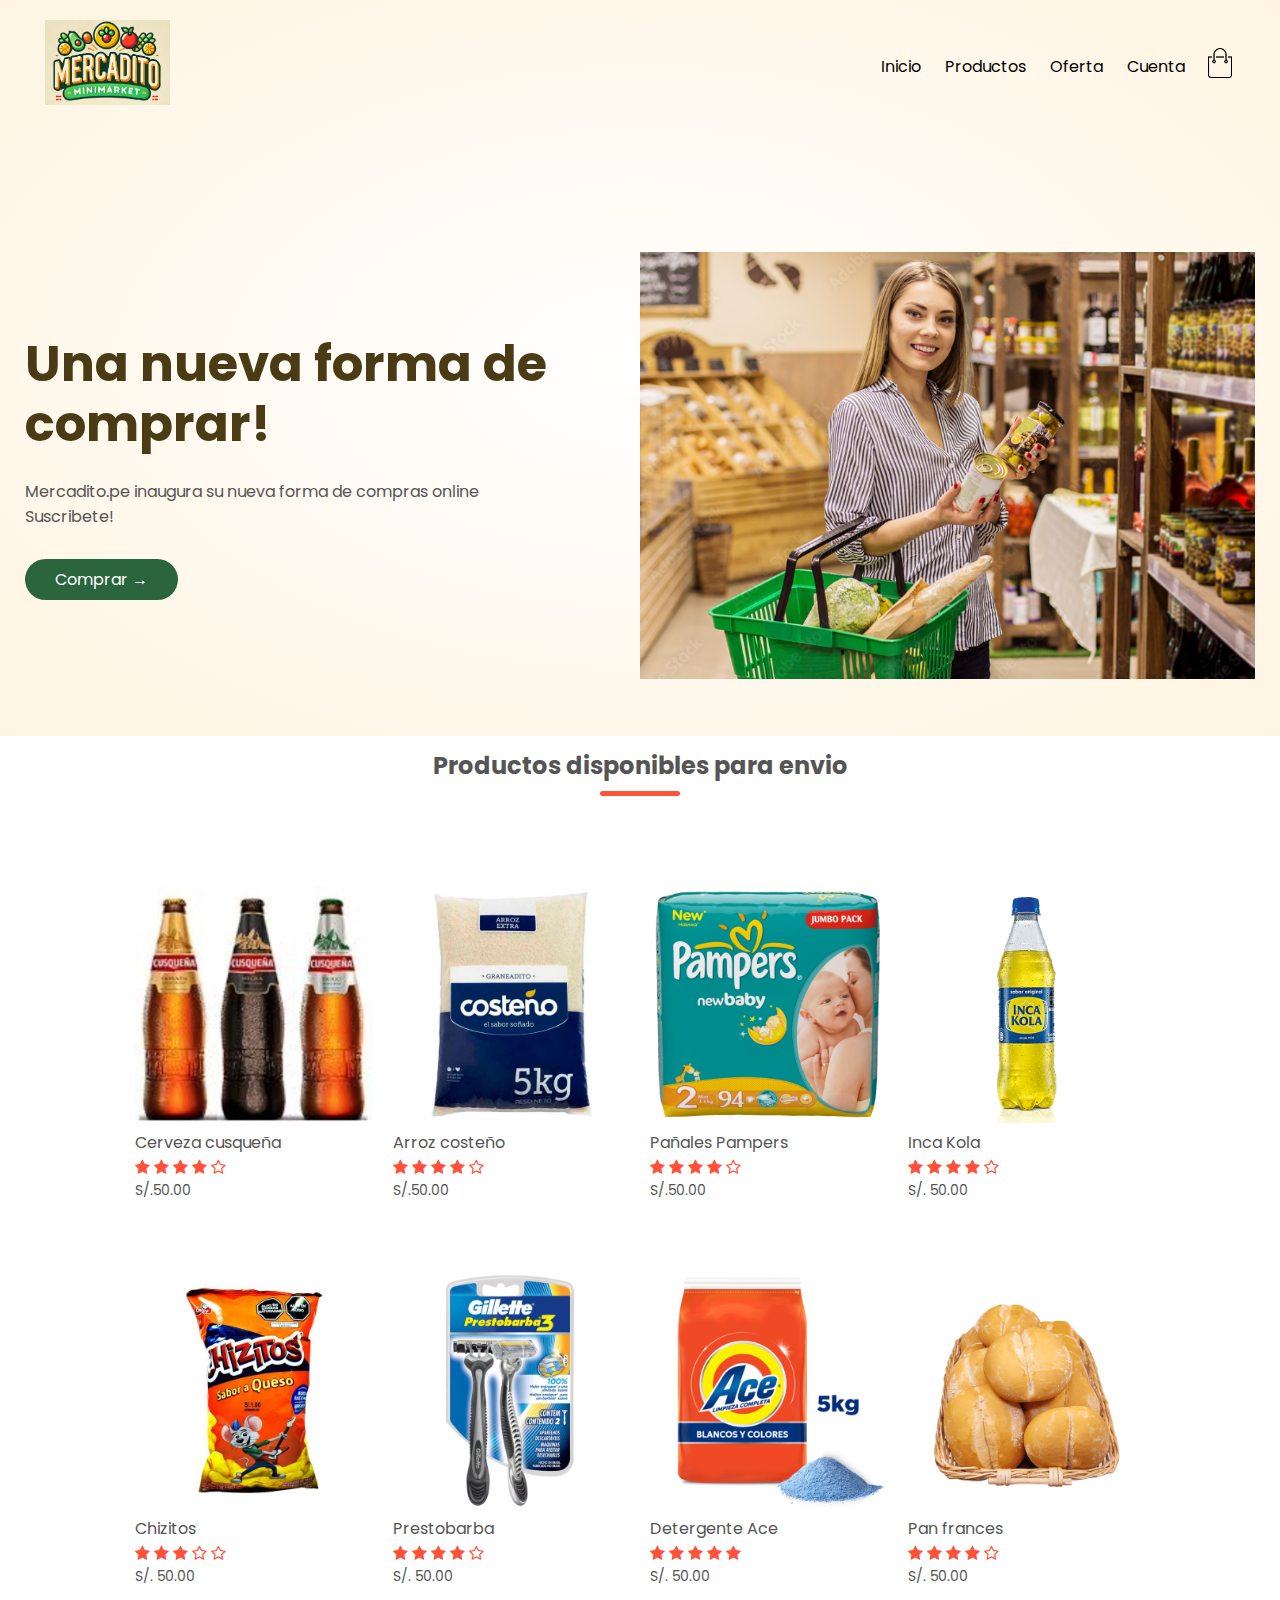
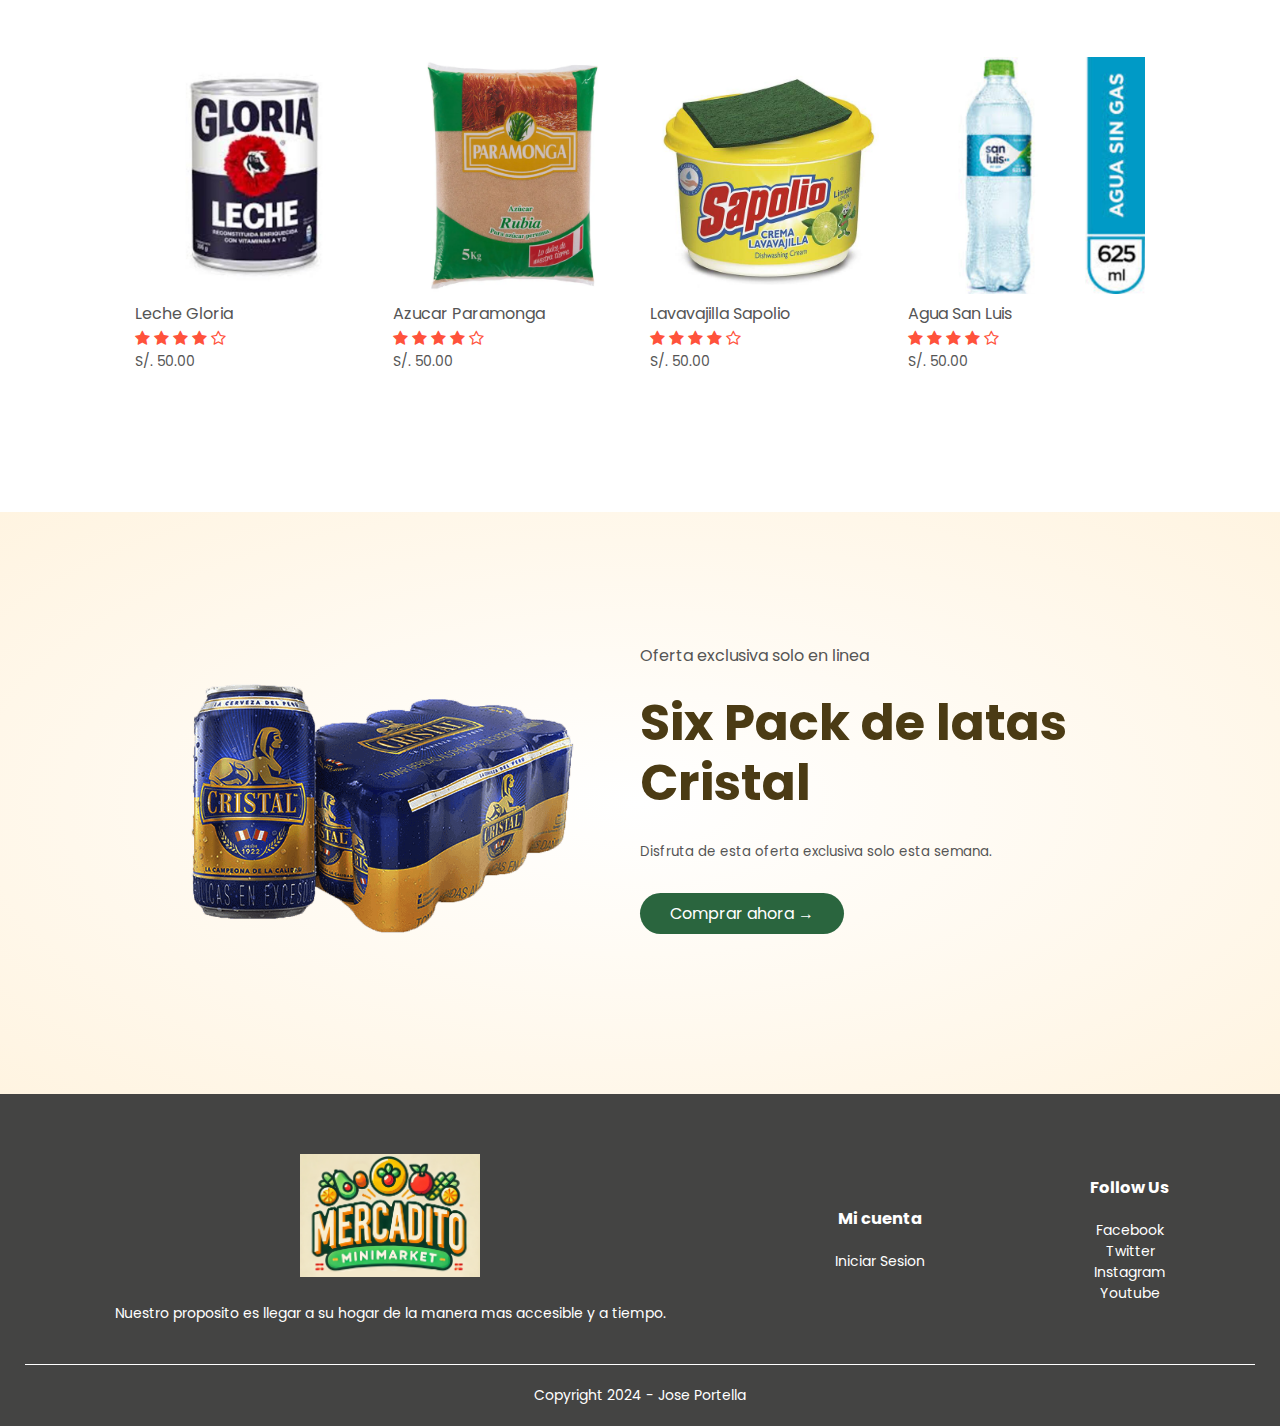
==== commit fd4dbd21: "se cambio el estilo de las paginas por el color FFF4E1 porque va mas acorde al sistema. Se agrego el" ====
--- a/index.html
+++ b/index.html
@@ -22,8 +22,8 @@
                 <nav>
                     <ul id="MenuItems">
                         <li><a href="index.html">Inicio</a></li>
-                        <li><a href="products.html">Productos</a></li>
-                        <li><a href="products.html">Oferta</a></li>
+                        <li><a href="#productos">Productos</a></li>
+                        <li><a href="#ofertas">Oferta</a></li>
                         <li><a href="login.html">Cuenta</a></li>
                     </ul>
                 </nav>
@@ -45,7 +45,7 @@
 
 <!-- Featured Products -->
 
-<div class="small-container">
+<div class="small-container" id="productos">
     <h2 class="title">Productos disponibles para envio</h2>
     <div class="row">
         <div class="col-4">
@@ -199,8 +199,8 @@
         </div>
     </div>
 </div>
-    <!-- Offer -->
-    <div class="offer">
+    <!-- Ofertas -->
+    <div class="offer" id="ofertas">
         <div class="small-container">
             <div class="row">
                 <div class="col-2">
@@ -216,13 +216,13 @@
         </div>
     </div>
 
-        <!-- Footer -->
+        <!-- Pie de pagina -->
     <div class="footer">
         <div class="container">
             <div class="row">
                 <div class="footer-col-2">
                     <img src="img/logo_corto.png">
-                    <p>Our Purpose Is To Sustainably Make the Pleasure and Benefits of Sports Accessible to the Many.
+                    <p style="color: white;">Nuestro proposito es llegar a su hogar de la manera mas accesible y a tiempo.
                     </p>
                 </div>
                 <div class="footer-col-3">
--- a/style.css
+++ b/style.css
@@ -29,7 +29,7 @@
 }
 a{
     text-decoration: none;
-    color: white;
+    color: black;
 }
 p{
     color: #555;
@@ -62,7 +62,7 @@
 }
 .btn{
     display: inline-block;
-    background: #E2B84C;
+    background: #2A653E;
     color: white;
     padding: 8px 30px;
     margin: 30px 0;
@@ -70,10 +70,10 @@
     transition: background 0.5s;
 }
 .btn:hover{
-    background: #563434;
+    background: #c7a242;
 }
 .header{
-    background: radial-gradient(#fff,#2A653E);
+    background: radial-gradient(#fff,#FFF4E1);
 }
 .header .row{
     margin-top: 70px;
@@ -138,7 +138,7 @@
 }
 /* Offer */
 .offer{
-    background: radial-gradient(#fff, #2A653E);
+    background: radial-gradient(#fff, #FFF4E1);
     margin-top: 80px;
     padding: 30px 0;
 }
@@ -149,60 +149,12 @@
     color: #555;
 }
 
-/* Testimonial */
-.testimonial{
-    margin-top: 100px;
-}
-.testimonial .col-3{
-    text-align: center;
-    padding: 40px 20px;
-    box-shadow: 0 0 20px 0px rgba(0, 0, 0, 0.1);
-    cursor: pointer;
-    transition: transform 0.5s;
-}
-.testimonial .col-3 img{
-    width: 50px;
-    margin-top: 20px;
-    border-radius: 50%;
-}
-.testimonial .col-3:hover{
-    transform: translateY(-10px);
-}
-.fa.fa-quote-left{
-    font-size: 34px;
-    color: #ff523b;
-}
-.col-3 p{
-    font-size: 12px;
-    margin: 12px 0;
-    color: #777;
-}
-.testimonial .col-3 h3{
-    font-weight: 600;
-    color: #555;
-    font-size: 16px;
-}
-/* Brands */
-.brands{
-    margin: 100px auto;
-}
-.col-5{
-    width: 160px;
-}
-.col-5 img{
-    width: 100%;
-    cursor: pointer;
-    filter: grayscale(100%);
-}
-.col-5 img:hover{
-    filter: grayscale(0);
-}
 /* Footer */
 .footer{
-    background: #FFF4E1;
+    background: #444443;
     font-size: 14px;
     padding: 60px 0 20px;
-
+    color: white;
 }
 .footer h3{
     margin-bottom: 20px;
@@ -237,11 +189,12 @@
 }
 .footer hr{
     border: none;
-    background: #b5b5b5;
+    background: #ffffff;
     height: 1px;
     margin: 20px 0;
 }
 .copyright{
+    color: white;
     text-align: center;
 }
 .menu-icon{
